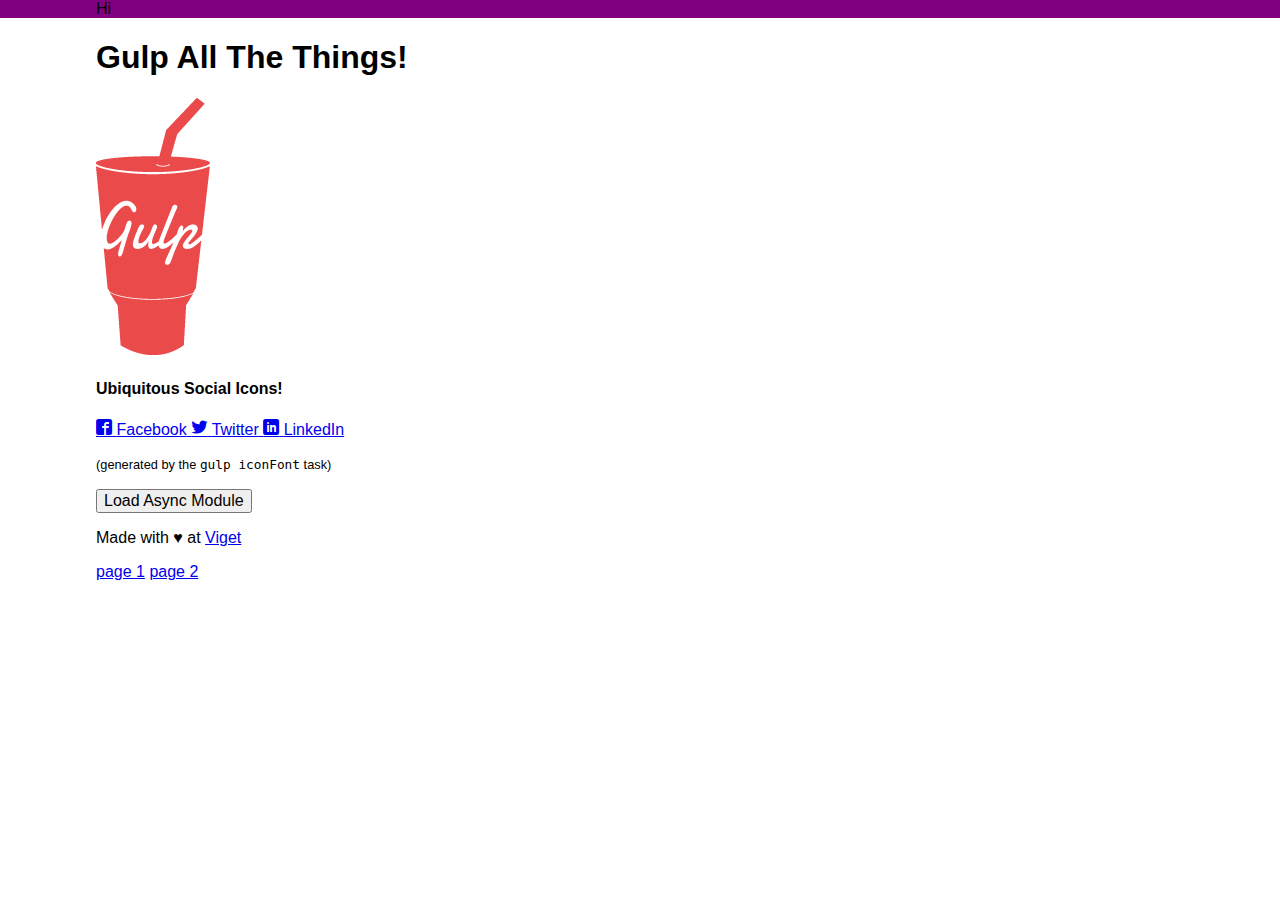
==== index.html @ 75043d3d "Update 2015-03-30T20:45:23.069Z" ====
<!doctype html>
<html>
<head>
  <meta charset="utf-8">
  <title>BC Mockup 1</title>
  <link rel="stylesheet" href="assets/stylesheets/global-f20dcbe6.css">
  
</head>
<body>
<header>
  <div class="wrapperMain">
    Hi
  </div>
</header>
<div class="wrapperMain">
  <h1>Gulp All The Things!</h1>
  
  <img src="assets/images/gulp-743c01b8.png" alt="gulp.js">
  <h4>Ubiquitous Social Icons!</h4>
<p class="social-icons">
  <a class="icon -facebook" href="https://www.facebook.com/vigetlabs">
    <span class="screenreader">Facebook</span>
  </a>
  <a class="icon -twitter" href="https://twitter.com/viget">
    <span class="screenreader">Twitter</span>
  </a>
  <a class="icon -linkedin" href="https://www.linkedin.com/company/39826">
    <span class="screenreader">LinkedIn</span>
  </a>
</p>
<p>
  <small>(generated by the <code>gulp iconFont</code> task)</small>
</p>

  <button id="button">Load Async Module</button>

  <p>Made with ♥ at <a href="http://viget.com">Viget</a></p>
  <nav>
  <p><a href="index.html">page 1</a> <a href="page2.html">page 2</a></p>
</nav>
  <script src="assets/javascripts/shared-0be848d9225f56ed383d.js"></script>
  
<script src="assets/javascripts/page1-0be848d9225f56ed383d.js"></script>

</div>
</body>
</html>
---- assets/stylesheets/global-f20dcbe6.css ----
html{box-sizing:border-box}*,::after,::before{box-sizing:inherit}/*! normalize.css v3.0.2 | MIT License | git.io/normalize */html{font-family:sans-serif;-ms-text-size-adjust:100%;-webkit-text-size-adjust:100%}body{margin:0}article,aside,details,figcaption,figure,footer,header,hgroup,main,menu,nav,section,summary{display:block}audio,canvas,progress,video{display:inline-block;vertical-align:baseline}audio:not([controls]){display:none;height:0}[hidden],template{display:none}a{background-color:transparent}a:active,a:hover{outline:0}abbr[title]{border-bottom:1px dotted}b,strong{font-weight:700}dfn{font-style:italic}h1{font-size:2em;margin:.67em 0}mark{background:#ff0;color:#000}small{font-size:80%}sub,sup{font-size:75%;line-height:0;position:relative;vertical-align:baseline}sup{top:-.5em}sub{bottom:-.25em}img{border:0}svg:not(:root){overflow:hidden}figure{margin:1em 40px}hr{box-sizing:content-box;height:0}pre{overflow:auto}code,kbd,pre,samp{font-family:monospace,monospace;font-size:1em}button,input,optgroup,select,textarea{color:inherit;font:inherit;margin:0}button{overflow:visible}button,select{text-transform:none}button,html input[type=button],input[type=reset],input[type=submit]{-webkit-appearance:button;cursor:pointer}button[disabled],html input[disabled]{cursor:default}button::-moz-focus-inner,input::-moz-focus-inner{border:0;padding:0}input{line-height:normal}input[type=checkbox],input[type=radio]{box-sizing:border-box;padding:0}input[type=number]::-webkit-inner-spin-button,input[type=number]::-webkit-outer-spin-button{height:auto}input[type=search]{-webkit-appearance:textfield;box-sizing:content-box}input[type=search]::-webkit-search-cancel-button,input[type=search]::-webkit-search-decoration{-webkit-appearance:none}fieldset{border:1px solid silver;margin:0 2px;padding:.35em .625em .75em}legend{border:0;padding:0}textarea{overflow:auto}optgroup{font-weight:700}table{border-collapse:collapse;border-spacing:0}td,th{padding:0}.wrapperMain{max-width:68em;margin-left:auto;margin-right:auto}.wrapperMain::after{clear:both;content:"";display:table}header{background:purple}@font-face{font-family:icons;src:url(../../assets/fonts/icons-847ad039.eot);src:url(../../assets/fonts/icons-847ad039.eot?#iefix) format('embedded-opentype'),url(../../assets/fonts/icons-847ad039.woff) format('woff'),url(../../assets/fonts/icons-847ad039.ttf) format('truetype'),url(../../assets/fonts/icons-847ad039.svg#icons) format('svg');font-weight:400;font-style:normal}.icon:before{-moz-osx-font-smoothing:grayscale;-webkit-font-smoothing:antialiased;content:'';font-family:icons;font-style:normal;font-variant:normal;font-weight:400;line-height:1;speak:none;text-transform:none}.icon.-facebook:before{content:"\e001"}.icon.-linkedin:before{content:"\e002"}.icon.-pinterest:before{content:"\e003"}.icon.-twitter:before{content:"\e004"}
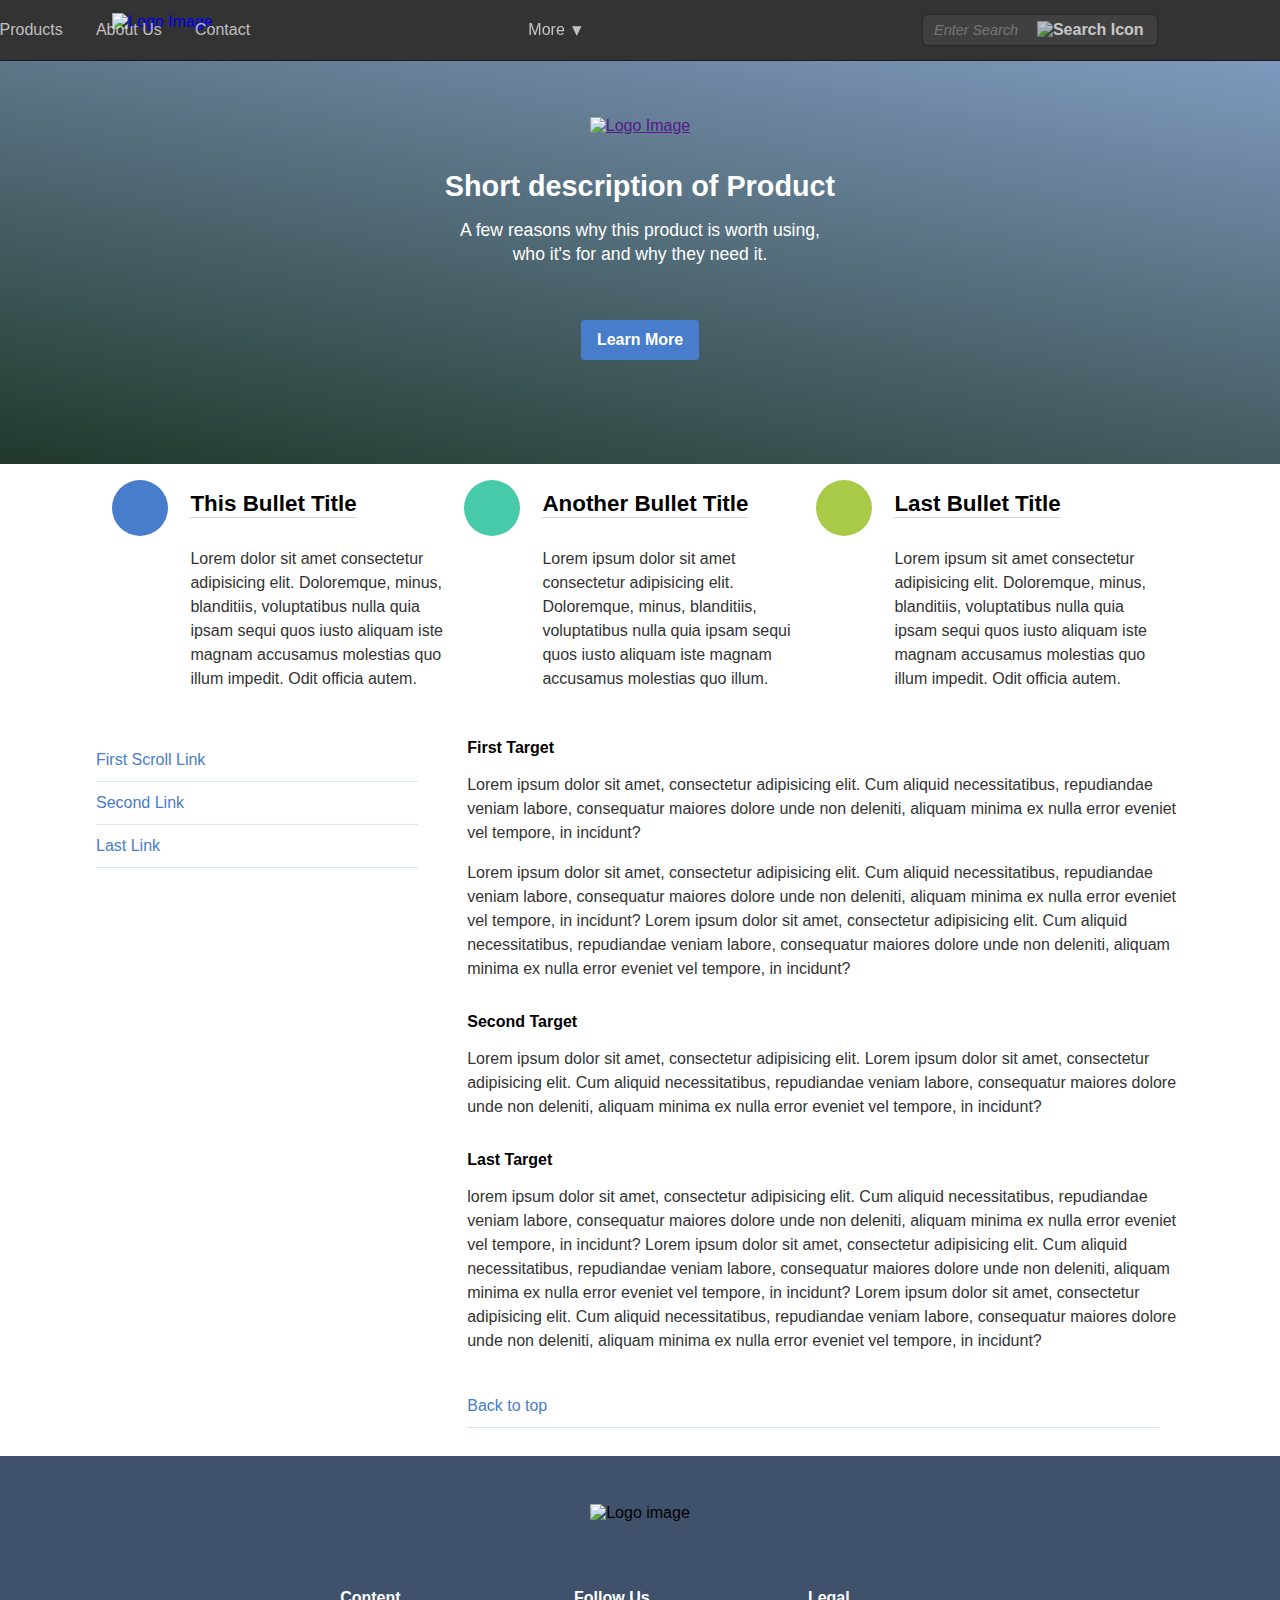
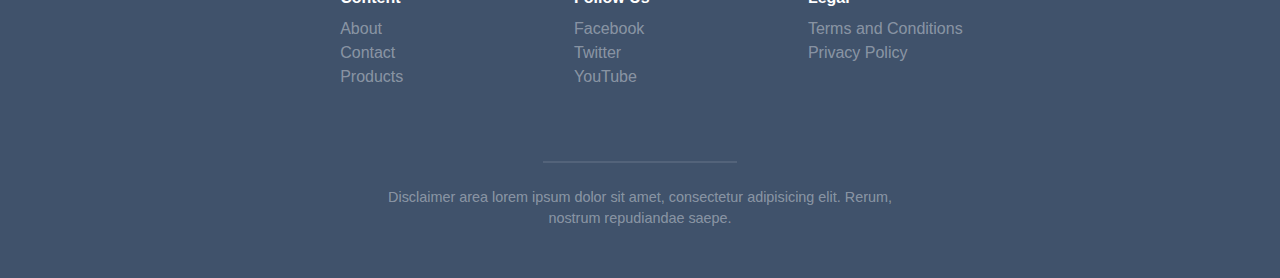
==== commit 2a863784: "Update 2015-03-30T21:09:01.223Z" ====
--- a/index.html
+++ b/index.html
@@ -3,45 +3,163 @@
 <head>
   <meta charset="utf-8">
   <title>BC Mockup 1</title>
-  <link rel="stylesheet" href="assets/stylesheets/global-f20dcbe6.css">
+  <link rel="stylesheet" href="assets/stylesheets/global-a58698a8.css">
   
 </head>
 <body>
 <header>
-  <div class="wrapperMain">
-    Hi
+<header class="navigation" role="banner">
+  <div class="navigation-wrapper">
+    <a href="javascript:void(0)" class="logo">
+      <img src="https://raw.githubusercontent.com/thoughtbot/refills/master/source/images/placeholder_logo_1.png" alt="Logo Image">
+    </a>
+    <a href="javascript:void(0)" class="navigation-menu-button" id="js-mobile-menu">MENU</a>
+    <nav role="navigation">
+      <ul id="js-navigation-menu" class="navigation-menu show">
+        <li class="nav-link"><a href="javascript:void(0)">Products</a></li>
+        <li class="nav-link"><a href="javascript:void(0)">About Us</a></li>
+        <li class="nav-link"><a href="javascript:void(0)">Contact</a></li>
+        <li class="nav-link more"><a href="javascript:void(0)">More</a>
+          <ul class="submenu">
+            <li><a href="javascript:void(0)">Submenu Item</a></li>
+            <li><a href="javascript:void(0)">Another Item</a></li>
+            <li class="more"><a href="javascript:void(0)">Item with submenu</a>
+              <ul class="submenu">
+                <li><a href="javascript:void(0)">Sub-submenu Item</a></li>
+                <li><a href="javascript:void(0)">Another Item</a></li>
+              </ul>
+            </li>
+            <li class="more"><a href="javascript:void(0)">Another submenu</a>
+              <ul class="submenu">
+                <li><a href="javascript:void(0)">Sub-submenu</a></li>
+                <li><a href="javascript:void(0)">An Item</a></li>
+              </ul>
+            </li>
+          </ul>
+        </li>
+      </ul>
+    </nav>
+    <div class="navigation-tools">
+      <div class="search-bar">
+        <form role="search">
+          <input type="search" placeholder="Enter Search" />
+          <button type="submit">
+            <img src="https://raw.githubusercontent.com/thoughtbot/refills/master/source/images/search-icon.png" alt="Search Icon">
+          </button>
+        </form>
+      </div>
+
+    </div>
   </div>
 </header>
+
+<div class="hero">
+  <div class="hero-inner">
+    <a href="" class="hero-logo"><img src="https://raw.githubusercontent.com/thoughtbot/refills/master/source/images/placeholder_logo_1.png
+" alt="Logo Image"></a>
+    <div class="hero-copy">
+      <h1>Short description of Product</h1>
+      <p>A few reasons why this product is worth using, who it's for and why they need it.</p>
+    </div>
+    <button>Learn More</button>
+  </div>
+</div>
+</header>
 <div class="wrapperMain">
-  <h1>Gulp All The Things!</h1>
-  
-  <img src="assets/images/gulp-743c01b8.png" alt="gulp.js">
-  <h4>Ubiquitous Social Icons!</h4>
-<p class="social-icons">
-  <a class="icon -facebook" href="https://www.facebook.com/vigetlabs">
-    <span class="screenreader">Facebook</span>
-  </a>
-  <a class="icon -twitter" href="https://twitter.com/viget">
-    <span class="screenreader">Twitter</span>
-  </a>
-  <a class="icon -linkedin" href="https://www.linkedin.com/company/39826">
-    <span class="screenreader">LinkedIn</span>
-  </a>
-</p>
-<p>
-  <small>(generated by the <code>gulp iconFont</code> task)</small>
-</p>
+ <ul class="bullets">
+  <li class="bullet three-col-bullet">
+    <div class="bullet-icon bullet-icon-1">
+      <img src="https://raw.githubusercontent.com/thoughtbot/refills/master/source/images/placeholder_logo_2.png
+" alt="">
+    </div>
+    <div class="bullet-content">
+      <h2>This Bullet Title</h2>
+      <p>Lorem dolor sit amet consectetur adipisicing elit. Doloremque, minus, blanditiis, voluptatibus nulla quia ipsam sequi quos iusto aliquam iste magnam accusamus molestias quo illum impedit. Odit officia autem.</p>
+      </div>
+  </li>
+  <li class="bullet three-col-bullet">
+    <div class="bullet-icon bullet-icon-2">
+      <img src="https://raw.githubusercontent.com/thoughtbot/refills/master/source/images/placeholder_logo_3.png" alt="">
+    </div>
+    <div class="bullet-content">
+      <h2>Another Bullet Title</h2>
+      <p>Lorem ipsum dolor sit amet consectetur adipisicing elit. Doloremque, minus, blanditiis, voluptatibus nulla quia ipsam sequi quos iusto aliquam iste magnam accusamus molestias quo illum.</p>
+    </div>
+  </li>
+  <li class="bullet three-col-bullet">
+    <div class="bullet-icon bullet-icon-3">
+      <img src="https://raw.githubusercontent.com/thoughtbot/refills/master/source/images/placeholder_logo_4.png" alt="">
+    </div>
+    <div class="bullet-content">
+      <h2>Last Bullet Title</h2>
+      <p>Lorem ipsum sit amet consectetur adipisicing elit. Doloremque, minus, blanditiis, voluptatibus nulla quia ipsam sequi quos iusto aliquam iste magnam accusamus molestias quo illum impedit. Odit officia autem.</p>
+    </div>
+  </li>
+</ul>
 
-  <button id="button">Load Async Module</button>
+<div class="scroll-on-page">
+  <aside id="scroll-on-page-top">
+    <a class="scroll-on-page-link" href="#scroll-link-1">First Scroll Link</a>
+    <a class="scroll-on-page-link" href="#scroll-link-2">Second Link</a>
+    <a class="scroll-on-page-link" href="#scroll-link-3">Last Link</a>
+  </aside>
 
-  <p>Made with ♥ at <a href="http://viget.com">Viget</a></p>
-  <nav>
-  <p><a href="index.html">page 1</a> <a href="page2.html">page 2</a></p>
-</nav>
+  <article>
+    <section>
+      <h4 id="scroll-link-1">First Target</h4>
+      <p>Lorem ipsum dolor sit amet, consectetur adipisicing elit. Cum aliquid necessitatibus, repudiandae veniam labore, consequatur maiores dolore unde non deleniti, aliquam minima ex nulla error eveniet vel tempore, in incidunt?</p>
+      <p>Lorem ipsum dolor sit amet, consectetur adipisicing elit. Cum aliquid necessitatibus, repudiandae veniam labore, consequatur maiores dolore unde non deleniti, aliquam minima ex nulla error eveniet vel tempore, in incidunt? Lorem ipsum dolor sit amet, consectetur adipisicing elit. Cum aliquid necessitatibus, repudiandae veniam labore, consequatur maiores dolore unde non deleniti, aliquam minima ex nulla error eveniet vel tempore, in incidunt?</p>
+    </section>
+    <section>
+      <h4 id="scroll-link-2">Second Target</h4>
+      <p>Lorem ipsum dolor sit amet, consectetur adipisicing elit. Lorem ipsum dolor sit amet, consectetur adipisicing elit. Cum aliquid necessitatibus, repudiandae veniam labore, consequatur maiores dolore unde non deleniti, aliquam minima ex nulla error eveniet vel tempore, in incidunt?</p>
+    </section>
+    <section>
+      <h4 id="scroll-link-3">Last Target</h4>
+      <p>lorem ipsum dolor sit amet, consectetur adipisicing elit. Cum aliquid necessitatibus, repudiandae veniam labore, consequatur maiores dolore unde non deleniti, aliquam minima ex nulla error eveniet vel tempore, in incidunt? Lorem ipsum dolor sit amet, consectetur adipisicing elit. Cum aliquid necessitatibus, repudiandae veniam labore, consequatur maiores dolore unde non deleniti, aliquam minima ex nulla error eveniet vel tempore, in incidunt? Lorem ipsum dolor sit amet, consectetur adipisicing elit. Cum aliquid necessitatibus, repudiandae veniam labore, consequatur maiores dolore unde non deleniti, aliquam minima ex nulla error eveniet vel tempore, in incidunt?</p>
+      <a class="scroll-on-page-link" href="#scroll-on-page-top">Back to top</a>
+    </section>
+  </article>
+</div>
+
+
+
+
+
+
+</div> <!--END OF WRAPPER-->
+
+<footer class="footer" role="contentinfo">
+  <div class="footer-logo">
+    <img src="https://raw.githubusercontent.com/thoughtbot/refills/master/source/images/placeholder_logo_1.png" alt="Logo image">
+  </div>
+  <div class="footer-links">
+    <ul>
+      <li><h3>Content</h3></li>
+      <li><a href="javascript:void(0)">About</a></li>
+      <li><a href="javascript:void(0)">Contact</a></li>
+      <li><a href="javascript:void(0)">Products</a></li>
+    </ul>
+    <ul>
+      <li><h3>Follow Us</h3></li>
+      <li><a href="javascript:void(0)">Facebook</a></li>
+      <li><a href="javascript:void(0)">Twitter</a></li>
+      <li><a href="javascript:void(0)">YouTube</a></li>
+    </ul>
+    <ul>
+      <li><h3>Legal</h3></li>
+      <li><a href="javascript:void(0)">Terms and Conditions</a></li>
+      <li><a href="javascript:void(0)">Privacy Policy</a></li>
+    </ul>
+  </div>
+
+  <hr>
+
+  <p>Disclaimer area lorem ipsum dolor sit amet, consectetur adipisicing elit. Rerum, nostrum repudiandae saepe.</p>
+</footer>
   <script src="assets/javascripts/shared-0be848d9225f56ed383d.js"></script>
   
 <script src="assets/javascripts/page1-0be848d9225f56ed383d.js"></script>
 
-</div>
 </body>
 </html>
--- a/assets/stylesheets/global-a58698a8.css
+++ b/assets/stylesheets/global-a58698a8.css
@@ -0,0 +1 @@
+@charset "UTF-8";html{box-sizing:border-box}*,::after,::before{box-sizing:inherit}/*! normalize.css v3.0.2 | MIT License | git.io/normalize */html{font-family:sans-serif;-ms-text-size-adjust:100%;-webkit-text-size-adjust:100%}body{margin:0}article,aside,details,figcaption,figure,footer,header,hgroup,main,menu,nav,section,summary{display:block}audio,canvas,progress,video{display:inline-block;vertical-align:baseline}audio:not([controls]){display:none;height:0}[hidden],template{display:none}a{background-color:transparent}a:active,a:hover{outline:0}abbr[title]{border-bottom:1px dotted}b,strong{font-weight:700}dfn{font-style:italic}h1{font-size:2em;margin:.67em 0}mark{background:#ff0;color:#000}small{font-size:80%}sub,sup{font-size:75%;line-height:0;position:relative;vertical-align:baseline}sup{top:-.5em}sub{bottom:-.25em}img{border:0}svg:not(:root){overflow:hidden}figure{margin:1em 40px}hr{box-sizing:content-box;height:0}pre{overflow:auto}code,kbd,pre,samp{font-family:monospace,monospace;font-size:1em}button,input,optgroup,select,textarea{color:inherit;font:inherit;margin:0}button{overflow:visible}button,select{text-transform:none}button,html input[type=button],input[type=reset],input[type=submit]{-webkit-appearance:button;cursor:pointer}button[disabled],html input[disabled]{cursor:default}button::-moz-focus-inner,input::-moz-focus-inner{border:0;padding:0}input{line-height:normal}input[type=checkbox],input[type=radio]{box-sizing:border-box;padding:0}input[type=number]::-webkit-inner-spin-button,input[type=number]::-webkit-outer-spin-button{height:auto}input[type=search]{-webkit-appearance:textfield;box-sizing:content-box}input[type=search]::-webkit-search-cancel-button,input[type=search]::-webkit-search-decoration{-webkit-appearance:none}fieldset{border:1px solid silver;margin:0 2px;padding:.35em .625em .75em}legend{border:0;padding:0}textarea{overflow:auto}optgroup{font-weight:700}table{border-collapse:collapse;border-spacing:0}td,th{padding:0}.wrapperMain{max-width:68em;margin-left:auto;margin-right:auto}.wrapperMain::after{clear:both;content:"";display:table}.hero{background:url(https://raw.githubusercontent.com/thoughtbot/refills/master/source/images/mountains.png) top no-repeat,linear-gradient(10deg,#20392B,#7F99BE) top no-repeat,top no-repeat #324766;background-size:cover;padding-bottom:3em}.hero .hero-logo img{height:4em;margin-bottom:1em}.hero .hero-inner{max-width:68em;color:#fff;margin:auto;padding:3.5em;text-align:center}.hero .hero-inner::after{clear:both;content:"";display:table}.hero .hero-inner .hero-copy{text-align:center}.hero .hero-inner .hero-copy h1{font-size:1.6em;margin-bottom:.5em}@media screen and (min-width:53.75em){.hero .hero-inner .hero-copy h1{font-size:1.8em}}.hero .hero-inner .hero-copy p{font-weight:200;line-height:1.4em;margin:0 auto 3em}@media screen and (min-width:53.75em){.hero .hero-inner .hero-copy p{font-size:1.1em;max-width:40%}}.hero .hero-inner button{background-color:#477DCA;border-radius:3px;border:0;color:#fff;display:inline-block;font-size:inherit;font-weight:700;text-decoration:none;background-clip:padding-box;padding:.7em 1em}.hero .hero-inner button:hover:not(:disabled){background-color:#578ad4;cursor:pointer}.hero .hero-inner button:active:not(:disabled),.hero .hero-inner button:focus:not(:disabled){background-color:#3c71bb;cursor:pointer}.hero .hero-inner button:disabled{cursor:not-allowed;opacity:.5}@font-face{font-family:icons;src:url(../../assets/fonts/icons-847ad039.eot);src:url(../../assets/fonts/icons-847ad039.eot?#iefix) format('embedded-opentype'),url(../../assets/fonts/icons-847ad039.woff) format('woff'),url(../../assets/fonts/icons-847ad039.ttf) format('truetype'),url(../../assets/fonts/icons-847ad039.svg#icons) format('svg');font-weight:400;font-style:normal}.icon:before{-moz-osx-font-smoothing:grayscale;-webkit-font-smoothing:antialiased;content:'';font-family:icons;font-style:normal;font-variant:normal;font-weight:400;line-height:1;speak:none;text-transform:none}.icon.-facebook:before{content:"\e001"}.icon.-linkedin:before{content:"\e002"}.icon.-pinterest:before{content:"\e003"}.icon.-twitter:before{content:"\e004"}.bullets{padding:0;display:-webkit-box;display:-moz-box;display:box;display:-webkit-flex;display:-moz-flex;display:-ms-flexbox;display:flex;-webkit-box-lines:multiple;-moz-box-lines:multiple;box-lines:multiple;-webkit-flex-wrap:wrap;-ms-flex-wrap:wrap;flex-wrap:wrap;margin:1em;overflow:auto}.bullets h2{margin:0}.bullets li{list-style:none}.bullets p{color:#333;line-height:1.5em}.bullets img{max-width:100%}.bullets .bullet{-webkit-flex-basis:20em;flex-basis:20em;-ms-flex-preferred-size:20em;-webkit-flex-grow:1;-moz-flex-grow:1;flex-grow:1;-ms-flex-positive:1}.bullets .bullet-icon{background:#477DCA;border-radius:50%;float:left;height:3.5em;padding:.875em;width:3.5em}.bullets .bullet-icon-1{background:#477DCA}.bullets .bullet-icon-2{background:#47caaa}.bullets .bullet-icon-3{background:#a9ca47}.bullets .bullet-content{margin-left:4.9em;margin-bottom:2em}.bullets h2{border-bottom:1px solid rgba(51,51,51,.2);display:inline-block;font-size:1.4em;margin-bottom:.58333em;padding-top:.5em}.scroll-on-page{display:inline-block}.scroll-on-page p{color:#333;line-height:1.5em}.scroll-on-page a{color:#477DCA;text-decoration:none}@media screen and (min-width:53.75em){.scroll-on-page aside{float:left;display:block;margin-right:2.35765%;width:31.76157%}.scroll-on-page aside:last-child{margin-right:0}}.scroll-on-page .scroll-on-page-link{border-bottom:1px solid rgba(71,125,202,.2);display:block;margin-right:1.5em;outline:0;padding:.75em 0}.scroll-on-page .scroll-on-page-link:last-child{margin-bottom:1.5em}.scroll-on-page article h4{margin:0 0 .5em}.scroll-on-page article section p:last-of-type{margin-bottom:2em}@media screen and (min-width:53.75em){.scroll-on-page article{float:left;display:block;margin-right:2.35765%;width:65.88078%}.scroll-on-page article:last-child{margin-right:0}}header.navigation{background-color:#333;border-bottom:1px solid #1a1a1a;min-height:60px;width:100%;z-index:999}header.navigation a{text-decoration:none}header.navigation .navigation-wrapper{max-width:68em;margin-left:auto;margin-right:auto;position:relative;z-index:9999}header.navigation .navigation-wrapper::after{clear:both;content:"";display:table}header.navigation .logo{float:left;max-height:60px;padding-left:1em;padding-right:2em}header.navigation .logo img{max-height:60px;padding:.8em 0}header.navigation .navigation-menu-button{color:rgba(255,255,255,.7);display:block;float:right;font-weight:700;line-height:60px;margin:0;padding-right:1em;text-transform:uppercase}@media screen and (min-width:53.75em){header.navigation .navigation-menu-button{display:none}}header.navigation .navigation-menu-button:focus,header.navigation .navigation-menu-button:hover{color:#fff}header.navigation nav{float:none;min-height:60px;z-index:9999999}@media screen and (min-width:53.75em){header.navigation nav{float:left}}header.navigation ul.navigation-menu{-webkit-transform-style:preserve-3d;clear:both;display:none;margin:0 auto;overflow:visible;padding:0;width:100%;z-index:9999}header.navigation ul.navigation-menu.show{display:block}@media screen and (min-width:53.75em){header.navigation ul.navigation-menu{display:inline;margin:0;padding:0}}header.navigation ul li.nav-link{background:#333;display:block;line-height:60px;overflow:hidden;padding-right:.8em;text-align:right;width:100%;z-index:9999}@media screen and (min-width:53.75em){header.navigation ul li.nav-link{background:0 0;display:inline;line-height:60px;text-decoration:none;width:auto}}header.navigation ul li.nav-link a{color:rgba(255,255,255,.7);display:inline-block;font-weight:400}@media screen and (min-width:53.75em){header.navigation ul li.nav-link a{padding-right:1em}}header.navigation ul li.nav-link a:focus,header.navigation ul li.nav-link a:hover{color:#fff}header.navigation .active-nav-item a{border-bottom:1px solid rgba(255,255,255,.5);padding-bottom:3px}header.navigation li.more.nav-link{padding-right:0}@media screen and (min-width:53.75em){header.navigation li.more.nav-link{padding-right:1em}}header.navigation li.more.nav-link>ul>li:first-child a{padding-top:1em}header.navigation li.more.nav-link a{margin-right:1em}header.navigation li.more.nav-link>a{padding-right:.6em}header.navigation li.more.nav-link>a:after{position:absolute;top:auto;right:-.4em;bottom:auto;left:auto;content:'\25BE';color:rgba(255,255,255,.7)}header.navigation li.more{overflow:visible;padding-right:0}header.navigation li.more a{padding-right:.8em}header.navigation li.more>a{padding-right:1.6em;position:relative}@media screen and (min-width:53.75em){header.navigation li.more>a{margin-right:1em}}header.navigation li.more>a:after{content:'›';font-size:1.2em;position:absolute;right:.5em}header.navigation li.more:focus>.submenu,header.navigation li.more:hover>.submenu{display:block}@media screen and (min-width:53.75em){header.navigation li.more{padding-right:.8em;position:relative}}header.navigation ul.submenu{display:none;padding-left:0}@media screen and (min-width:53.75em){header.navigation ul.submenu{left:-1em;position:absolute;top:1.5em}}@media screen and (min-width:53.75em){header.navigation ul.submenu .submenu{left:11.8em;top:0}}header.navigation ul.submenu li{display:block;padding-right:0}@media screen and (min-width:53.75em){header.navigation ul.submenu li{line-height:46.15px}header.navigation ul.submenu li:first-child>a{border-top-left-radius:3px;border-top-right-radius:3px}header.navigation ul.submenu li:last-child>a{border-bottom-left-radius:3px;border-bottom-right-radius:3px;padding-bottom:.7em}}header.navigation ul.submenu li a{background-color:#2b2b2b;display:inline-block;text-align:right;width:100%}@media screen and (min-width:53.75em){header.navigation ul.submenu li a{background-color:#333;padding-left:1em;text-align:left;width:12em}}header.navigation .navigation-tools{background:#505050;clear:both;display:block;height:60px;padding-left:.5em;padding-right:1em}@media screen and (min-width:53.75em){header.navigation .navigation-tools{background:0 0;clear:none;float:right}}header.navigation .sign-up{background-color:#477DCA;border-radius:3px;border:0;color:#fff;font-weight:700;text-decoration:none;background-clip:padding-box;display:inline;float:right;font-size:.8em;margin-top:1em;padding:.75em 1em;text-transform:uppercase}header.navigation .sign-up:hover:not(:disabled){background-color:#578ad4;cursor:pointer}header.navigation .sign-up:active:not(:disabled),header.navigation .sign-up:focus:not(:disabled){background-color:#3c71bb;cursor:pointer}header.navigation .sign-up:disabled{cursor:not-allowed;opacity:.5}header.navigation .search-bar{float:left;padding:.85em .6em .7em;width:60%}header.navigation .search-bar form{position:relative}header.navigation .search-bar form input[type=search]{box-sizing:border-box;background:#404040;border-radius:6px;border:1px solid #262626;color:rgba(255,255,255,.7);font-size:.9em;font-style:italic;margin:0;padding:.5em .8em;width:100%}@media screen and (min-width:53.75em){header.navigation .search-bar form input[type=search]{width:100%}}header.navigation .search-bar form button[type=submit]{background-color:#404040;border-radius:3px;border:0;color:#fff;display:inline-block;font-size:inherit;font-weight:700;text-decoration:none;background-clip:padding-box;bottom:.3em;left:auto;outline:0;padding:0 9px;position:absolute;right:.3em;top:.3em}header.navigation .search-bar form button[type=submit]:hover:not(:disabled){background-color:#504949;cursor:pointer}header.navigation .search-bar form button[type=submit]:active:not(:disabled),header.navigation .search-bar form button[type=submit]:focus:not(:disabled){background-color:#313535;cursor:pointer}header.navigation .search-bar form button[type=submit]:disabled{cursor:not-allowed;opacity:.5}header.navigation .search-bar form button[type=submit] img{height:12px;opacity:.7;padding:1px}@media screen and (min-width:53.75em){header.navigation .search-bar{display:inline-block;position:relative;width:16em}header.navigation .search-bar input{box-sizing:border-box;display:block}}.footer{background:#40526b;padding:3em 1.618em;width:100%}.footer ul{padding:0}.footer li{list-style:none;line-height:1.5em}.footer a{text-decoration:none}.footer .footer-logo{margin-bottom:2em;text-align:center}.footer .footer-logo img{height:3em}.footer .footer-links{margin-bottom:1.5em}.footer .footer-links::after{clear:both;content:"";display:table}@media screen and (min-width:40em){.footer .footer-links{margin-left:25.58941%}}.footer ul{margin-bottom:3em}@media screen and (min-width:40em){.footer ul{float:left;display:block;margin-right:2.35765%;width:23.23176%}.footer ul:last-child,.footer ul:nth-child(3n){margin-right:0}.footer ul:nth-child(3n+1){clear:left}.footer ul::after{clear:both;content:"";display:table}}.footer li{text-align:center}@media screen and (min-width:40em){.footer li{text-align:left}}.footer li a{color:rgba(255,255,255,.4)}.footer li a:focus,.footer li a:hover{color:#fff}.footer li h3{color:#fff;font-size:1em;font-weight:800;margin-bottom:.4em}.footer hr{border:1px solid rgba(255,255,255,.1);margin:0 auto 1.5em;width:12em}.footer p{color:rgba(255,255,255,.4);font-size:.9em;line-height:1.5em;margin:auto;max-width:35em;text-align:center}